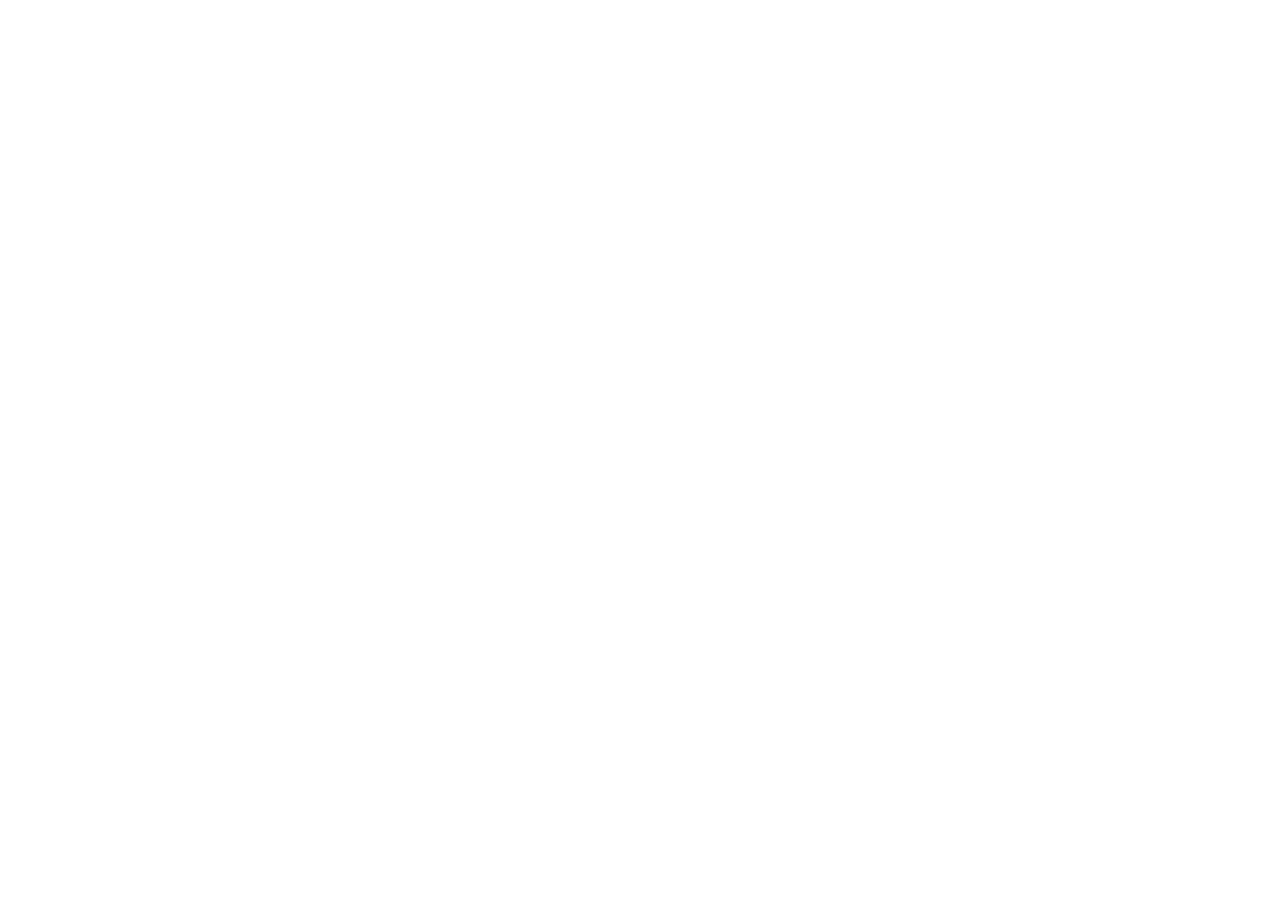
==== contact.html @ a5d6a96d "first commit" ====
<!DOCTYPE html>
<html lang="en">

<head>
    <meta charset="UTF-8">
    <meta name="viewport" content="width=device-width, initial-scale=1.0">
    <title>MMA WORLD</title>
</head>

<body>

</body>

</html>
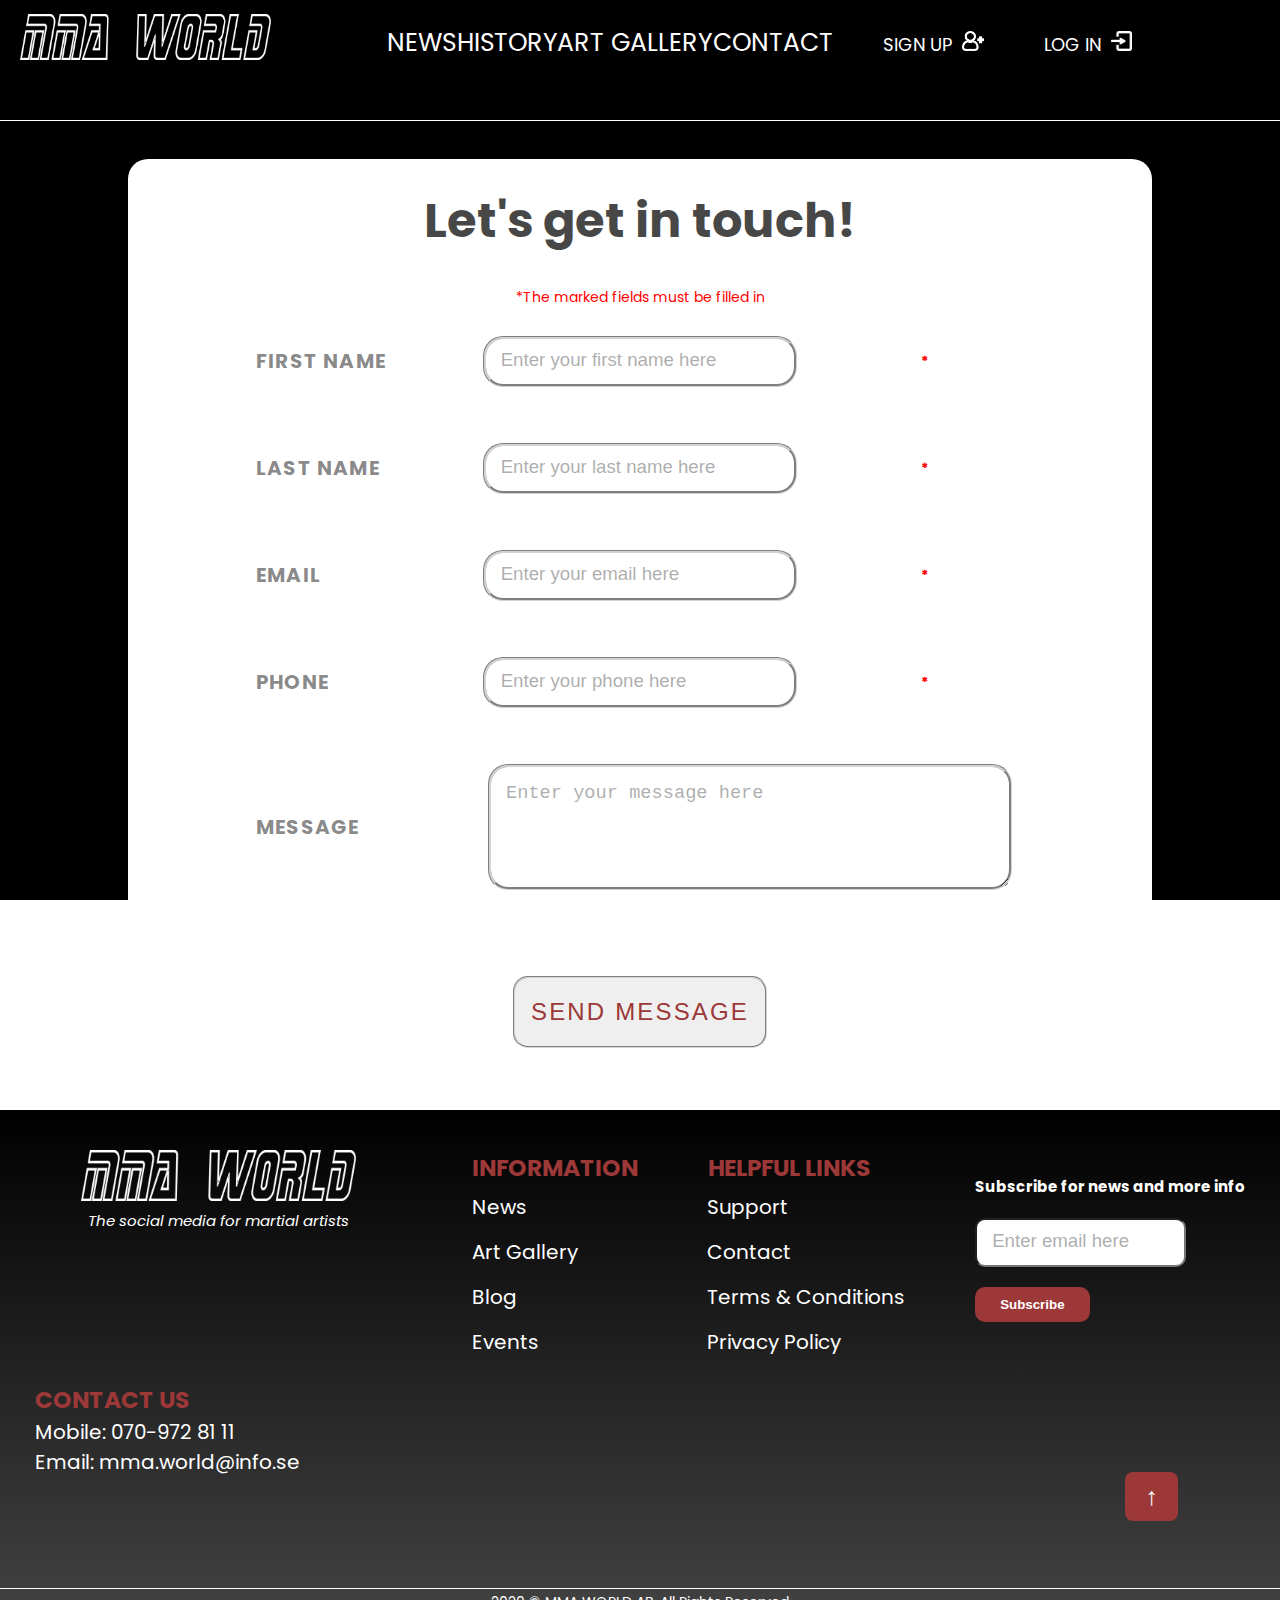
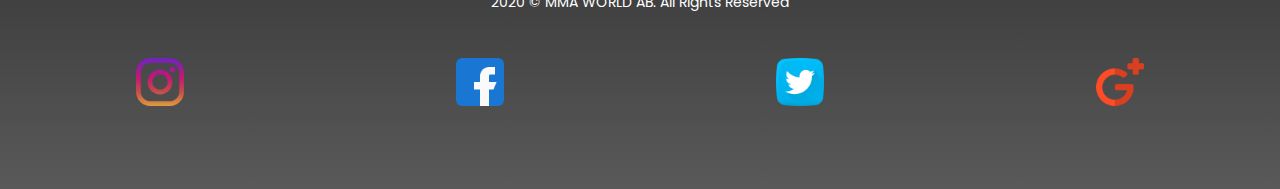
==== commit 1a7a702d: "Everything up to finsihed but no validation-form" ====
--- a/contact.html
+++ b/contact.html
@@ -4,10 +4,128 @@
 <head>
     <meta charset="UTF-8">
     <meta name="viewport" content="width=device-width, initial-scale=1.0">
+    <link rel="stylesheet" href="style.css">
+    <script src="app.js" defer></script>
+    <link href="https://fonts.googleapis.com/css2?family=Poppins:wght@400;700&display=swap" rel="stylesheet">
     <title>MMA WORLD</title>
 </head>
 
 <body>
+    <nav class="nav-bar" class="cricle">
+        <ul class="meny">
+            <li><a class="nav-links" class="logo" href="/index.html"><img class="logo-photo" src="/img/logo2.png"
+                        alt=""></a>
+            </li>
+            <li><a class="nav-links" href="news.html">News</a></li>
+            <li><a class="nav-links" href="history.html">History</a></li>
+            <li><a class="nav-links" href="artgallery.html">Art gallery</a></li>
+            <li><a class="nav-links" id="kontakt" href="contact.html">Contact</a></li>
+            <ul class="meny">
+                <li><a id="nav-links-2" href="contact.html">Sign up<img id="sign-in" src="/img/singup2.png"
+                            alt="signup"></a>
+                </li>
+                <li><a id="nav-links-3" href="contact.html">Log in<img id="sign-up" src="/img/signin.png"
+                            alt="signup"></a></li>
+            </ul>
+        </ul>
+
+    </nav>
+
+    <header>
+    </header>
+
+
+
+    <div class="border-div"></div>
+
+    <section>
+        <div class="form-container">
+
+            <h1 class="contact-header">Let's get in touch!</h1>
+
+            <p>*The marked fields must be filled in</p>
+            <!--  <div id="error"></div> -->
+            <form action="/" method="GET" id="form">
+                <ul class="flex-outer">
+                    <li>
+                        <label for="first-name">First Name</label>
+                        <input type="text" id="first-name" placeholder="Enter your first name here">
+                        <p class="star-mark">*</p>
+                    </li>
+                    <div id="error"></div>
+                    <li>
+                        <label for="last-name">Last Name</label>
+                        <input type="text" id="last-name" placeholder="Enter your last name here">
+                        <p class="star-mark">*</p>
+                    </li>
+                    <li>
+                        <label for="email">Email</label>
+                        <input type="email" id="mail" placeholder="Enter your email here">
+                        <p class="star-mark">*</p>
+                    </li>
+                    <li>
+                        <label for="phone">Phone</label>
+                        <input type="tel" id="phone" placeholder="Enter your phone here">
+                        <p class="star-mark">*</p>
+                    </li>
+                    <li>
+                        <label for="message">Message</label>
+                        <textarea rows="6" id="message" placeholder="Enter your message here"></textarea>
+                    </li>
+                    <!--  <li>
+            <p>Age</p>
+            <ul class="flex-inner">
+            </ul>
+          </li> -->
+                    <li>
+                        <button type="submit">Send Message</button>
+                    </li>
+                </ul>
+            </form>
+        </div>
+    </section>
+
+
+    <footer>
+        <div class="footer-container">
+            <div class="logo-and-about">
+                <a class="nav-links" class="logo" href="#"><img id="logo-photo-footer" src="/img/logo2.png" alt=""></a>
+                <h2>The social media for martial artists</h2>
+                <h3>Contact Us</h3>
+                <p>Mobile: 070-972 81 11</p>
+                <p>Email: mma.world@info.se</p>
+            </div>
+            <div class="information">
+                <h3>Information</h3>
+                <p>News</p><a href=""></a>
+                <p>Art Gallery</p>
+                <p>Blog</p>
+                <p>Events</p>
+            </div>
+            <div class="helpful-links">
+                <h3>helpful Links</h3>
+                <p>Support</p>
+                <p>Contact</p>
+                <p>Terms & Conditions</p>
+                <p>Privacy Policy</p>
+            </div>
+            <div class="subscribe">
+                <h4>Subscribe for news and more info</h4>
+                <form action="text">
+                    <input type="email" name="email" id="email" placeholder="Enter email here">
+                    <button id="btn-sub">Subscribe</button>
+                    <button id="top-of-site">↑</button>
+                </form>
+            </div>
+        </div>
+        <p id="all-rights">2020 © MMA WORLD AB. All Rights Reserved</p>
+        <div class="socialmedia-footer">
+            <a href="www.instagram.com"><img src="/img/instagram.png" class="social-icon" alt="instagram"></a>
+            <a href="www.instagram.com"><img src="/img/facebook.png" class="social-icon" alt="instagram"></a>
+            <a href="www.instagram.com"><img src="/img/twitter.png" class="social-icon" alt="instagram"></a>
+            <a href="www.instagram.com"><img src="/img/google-plus.png" class="social-icon" alt="instagram"></a>
+        </div>
+    </footer>
 
 </body>
 
--- a/style.css
+++ b/style.css
@@ -0,0 +1,720 @@
+html {
+    scroll-behavior: smooth;
+}
+
+* {
+    margin: 0px;
+    padding: 0px;
+    box-sizing: border-box;
+}
+
+body {
+    font-size: 20px;
+    margin: 0;
+    height: 100%;
+    background-repeat: no-repeat;
+    background-attachment: fixed;
+    font-family: 'Poppins', sans-serif; 
+    color: white;
+ /*  background: url(img/anderson.jpg) no-repeat center center fixed; 
+  -webkit-background-size: cover;
+  -moz-background-size: cover;
+  -o-background-size: cover;
+  background-size: cover; */
+  background-image: linear-gradient(rgb(0, 0, 0), rgb(0, 0, 0));
+
+    
+}
+
+#anderson{
+    width: 100%;
+    background-size: cover;
+
+}
+
+a {
+    text-decoration: none;
+}
+
+button:hover{
+    opacity: .7;
+}
+
+
+.nav-links {
+    color: white;
+    text-decoration: none;
+    text-transform: uppercase;
+}
+
+#nav-links-2, #nav-links-3{
+    list-style-type: none;
+    text-transform: uppercase;
+    color: white;
+    text-decoration: none;
+    font-size: 18px;
+}
+
+a:hover{
+    opacity: 0.8;
+}
+
+#sign-in{
+    max-width: 20%;
+    padding-left: 10px;
+}
+
+#sign-up{
+    max-width: 13%;
+    padding-left: 10px;
+}
+
+
+
+#kontakt {
+    padding-right: 50px;
+}
+
+.logo {
+    font-size: 25px;
+    padding: 7.5px 10px 7.5px 0;
+}
+
+.logo-photo {
+    max-width: 70%;
+    padding-left: 20px;
+}
+
+
+.logo-photo:hover {
+    opacity: .7;
+    transition: 1s;
+
+}
+
+.meny {
+    display: flex;
+    flex-wrap: nowrap;
+    flex-direction: row;
+    justify-content: space-between;
+    align-items: center;
+    list-style: none;
+    height: 85px;
+    font-size: 25px;
+
+}
+
+
+
+/* .content-container {
+    padding-top: 150px;
+    display: flex;
+    justify-content: center;
+    flex-wrap: wrap;
+    align-items: center;
+    align-content: center;
+    color: white;
+}
+
+.historia-header {
+    font-size: 60px;
+    padding-right: 150px;
+}
+
+.para-text {
+    max-width: 900px;
+    font-size: 25px; */
+
+.section-container {
+    display: flex;
+    flex-direction: column;
+    align-items: center;
+    max-width: 1200px;
+    margin: 0 auto;
+    color: white;
+}
+
+.header-mainpage {
+    padding-top: 10px;
+    font-size: 80px;
+/*     text-shadow: 4px 5px 7px #ffffff, 6px 3px 3px #ffffff; */
+}
+
+.gloves {
+    max-width: 10%;
+}
+.gloves:hover {
+    position:relative;
+    top:25px;
+    height:auto;
+    display:block;
+    opacity: 0.8;
+    z-index:999;
+}
+
+.boxing-link{
+    display: flex;
+    justify-content: center;
+    width: 100%;
+    padding-top: 65px;
+}
+
+#rumble2 {
+    padding-top: 900px;
+}
+
+p {
+    display: flex;
+    justify-content: center;
+    color: white;
+    margin: 0 auto;
+    font-size: 2rem;
+}
+
+.img-container{
+    position: absolute;
+    z-index: -1;
+    top: 0;
+    left: 0;
+}
+
+.conor-container {
+    position: absolute;
+    z-index: -1;
+    top: 1400px;
+}
+
+.header-2 {
+    font-size: 3rem;
+    padding-left: 690px;
+}
+
+#rumble{
+    max-width: 1500px;
+    padding-top: 25px;
+    padding-left: 255px;
+    margin:  auto;
+    display: flex;
+    flex-wrap: wrap;
+}
+
+.forget{
+    padding-top: 35px;
+    margin-left: 0;
+    
+}
+.sign-up-img{
+    padding-top: 5px;
+    padding-right: 250px;
+
+}
+
+
+.sign-up-img:hover {
+    position:relative;
+    top:2px;
+    height:auto;
+    display:block;
+    opacity: 0.5;
+    z-index:999;
+
+}
+
+/* SVG ANIMATION */
+.svg-container {
+    text-align: center;
+}
+
+#glv-main {
+    animation: glove 4s ease-in-out infinite alternate;
+    transform-origin: center;
+  /*   transform-box: fill-box; */
+}
+
+
+@keyframes glove {
+    from {
+        transform: rotateX(40deg);
+    }
+
+    to {
+        transform: scaleX(0deg);
+    }
+}
+
+
+#arrow-down-1 {
+    animation: arrow .8s ease-in-out infinite alternate;
+    transform-origin: bottom;
+  /*   transform-box: fill-box; */
+}
+
+
+@keyframes arrow {
+    from {
+        transform: translateY(0%)
+    }
+
+    to {
+        transform: translateY(10%);
+    }
+}
+
+
+
+
+
+
+/* Sut på SVG animation */
+
+.section-2{
+    margin-top: 450px;
+    height: 100vh;
+    background-color: black;
+}
+
+footer {
+   background-image: linear-gradient(black
+     , rgba(20, 20, 20, 0.705));
+    height: 680px;
+    text-align: center;
+/*     border-top: groove white 1px; */
+}
+
+.footer-container{
+    display: flex;
+    justify-content: space-around;
+    height: 480px;
+    border-top: groove white 1px;
+    border-bottom: groove white 1px;
+    max-width: 1400px;
+    margin: 0 auto;
+    padding-top: 40px;
+}
+
+#logo-photo-footer{
+    max-width: 75%;
+}
+
+h3 {
+    color: rgb(156, 56, 56);
+    text-transform: uppercase;
+}
+
+div.helpful-links > h3{
+    padding-right: 35px;
+}
+
+div.information > p, div.helpful-links > p {
+    display: flex;
+    justify-content: flex-start;
+    font-size: 20px;
+    line-height: 2.8rem;
+}
+
+div.logo-and-about > h2{
+    font-size: 15px;
+    font-style: italic;
+    font-weight: normal;
+}
+
+div.logo-and-about > h3 {
+    display: flex;
+    justify-content: flex-start;
+    padding-top: 150px;
+}
+
+div.logo-and-about > p {
+    display: flex;
+    justify-content: flex-start;
+    font-size: 20px;
+}
+
+#all-rights{
+    font-size: 14px;
+    padding-top: 3px;
+}
+
+.subscribe {
+    padding-top: 25px;
+    display: flex;
+    flex-direction: column;
+    align-content: flex-start;
+    align-items: flex-start;
+}
+
+h4{
+    font-size: 15px;
+
+}
+
+#email{
+    display: flex;
+    margin: 20px 0px;
+    padding: 15px;
+    border-radius: 10px;
+}
+
+#top-of-site{
+display: flex;
+margin-top: 150px;
+margin-left: 150px;
+padding: 10px 20px;
+background-color: rgb(156, 56, 56);
+color: white;
+border: none;
+font-size: 25px;
+border-radius: 8px;
+}
+
+#btn-sub {
+    display: flex;
+    padding: 10px 25px;
+    border-radius: 10px;
+    background-color: rgb(156, 56, 56);
+    color: white;
+    font-weight: bold;
+    border: none;
+}
+
+.socialmedia-footer{
+    display: flex;
+    justify-content: space-evenly;
+}
+
+.social-icon{
+    padding-top: 45px;
+    width: 15%;
+}
+
+
+
+/* Följande regler är fokuserat mot designen på "contact" fliken. */
+
+.contact-header {
+  /*   color: black; */
+    color: rgba(0, 0, 0, 0.719);
+    text-align: center;
+    margin-bottom: 30px;
+    font-size: 3rem;
+}
+
+.flex-outer li,
+.flex-inner {
+  display: flex;
+  align-items: center;
+}
+.flex-outer > li > label,
+.flex-outer li p {
+  flex: 1 0 120px;
+  max-width: 220px;
+}
+ 
+.flex-outer > li > label + *,
+.flex-inner {
+  flex: 1 0 220px;
+  border: solid rgb(0, 0, 0) 1px;
+}
+
+.flex-outer li button {
+    margin: 50px auto;
+    padding: 20px 16px;
+    font-size: 1.5rem;
+    border: groove lightgray 2px;
+/*     background: rgb(255, 255, 255); */
+    color: rgb(0, 0, 0);
+    color: rgb(156, 56, 56);
+    text-transform: uppercase;
+    letter-spacing: .09em;
+    border-radius: 15px;
+  }
+
+  .form-container {
+    width: 80%;
+    max-width: 1200px;
+    height: 100vh;
+    margin: 50px auto;
+    margin-top: 3%;
+    background: rgb(255, 255, 255);
+  /*   background: rgba(156, 56, 56, 0.685); */
+    padding: 2%;
+    border-radius: 20px;
+  }
+
+  .border-div {
+      padding-top: 35px;
+      border-bottom: groove white 1px;
+      width: 1400px;
+      margin: 0 auto;
+  }
+
+  .flex-outer,
+.flex-inner {
+  list-style-type: none;
+  padding: 0;
+}
+
+.flex-outer {
+    max-width: 800px;
+    margin: 0 auto;
+  }
+
+  .flex-outer li label,
+.flex-outer li {
+  padding: 8px;
+  font-weight: bold;
+  letter-spacing: .06em;
+  text-transform: uppercase;
+   color: rgba(7, 7, 7, 0.486);
+}
+
+.flex-outer li input:not([type='checkbox']),
+.flex-outer li textarea {
+  padding: 15px;
+  border: groove lightgray 3px;
+  margin: 20px;
+  border-radius: 20px;
+}
+
+::placeholder {
+    color: rgba(102, 102, 102, 0.534);
+    font-size: 1.4em;
+}
+
+.form-container > p, .star-mark{
+    color: rgb(255, 0, 0);
+    font-size: 14px;
+}
+
+#error {
+     color: rgb(255, 0, 0);
+    font-style: italic;
+    font-size: 14px;
+    margin-left: 250px;
+
+}
+
+/* Regler för contact form slut */
+
+/* Fortsatta regeler för main-page */
+
+.section-2-container{
+    display: flex;
+    flex-wrap: wrap;
+    justify-content: space-around;
+    max-width: 1400px;
+    margin: auto;
+}
+
+
+.section-2-container > h1{
+    padding-bottom: 50px;
+    font-size: 50px;
+    z-index: 1;
+}
+
+.section-2-container > P{
+    z-index: 1;
+}
+.section-2-container > img{
+    position: absolute;
+    padding: 390px 0px 0px 100px;
+
+}
+
+#waiting-for{
+   position: absolute;
+   top: 3000px;
+   left: 300px;
+    font-size: 39px;
+
+}
+
+
+/* svg arrow */
+
+.svg-container-2 {
+    position: absolute;
+   /*  top: 210%; */
+   top: 2000px;
+    left: 46%;
+}
+
+/* end of arrow */
+
+
+
+
+
+/* Css regeler för "news" fliken */
+
+.ufc-poster {
+ /*    margin: 0 auto; */
+    background-size: cover;
+    width: 100%;
+    position: absolute;
+    z-index: -1;
+}
+
+.header-news {
+    display: flex;
+    align-items: center;
+    background-color: rgba(0, 0, 0, 0.842);
+    flex-direction: column;
+    height: 136vh;
+}
+
+.header-news > h1 {
+    padding-top: 50px;
+  font-size: 95px;
+}
+
+.articel-news{
+    display: flex;
+    flex-direction: column;
+}
+
+.articel-news > h1{
+    color:black;
+    margin: 0 auto;
+    font-size: 50px;
+}   
+
+.articel-news > p {
+    color: black;
+    font-size: 25px;
+    padding-top: 50px;
+    max-width: 1600px;
+}
+
+.news-main {
+    display: flex;
+    flex-wrap: wrap;
+    align-content: center;
+    justify-content: center;
+    align-items: center;
+    background-color: white;
+    height:240vh;
+}
+
+.float-img {
+    width: 25%;
+    float: left;
+    margin-right: 60px;
+}
+
+.float-img-2 {
+    width: 20%;
+    height: 20%;
+    margin-left: 1000px;
+}
+
+
+
+
+
+
+
+
+
+
+
+
+
+
+/* media query för mobil anpassning */
+
+@media (min-width: 600px) {
+    .main-art {
+        display: grid;
+        grid-template-columns: 1fr 1fr 1fr 1fr 1fr 1fr;
+         grid-gap: 10px 10px;
+
+    }
+
+    .info-img{
+        grid-column: span 1;
+        grid-row: span 1;
+    }
+
+    .figure{
+        grid-column: span 2;
+        grid-row: span 2;
+    }
+    .figure3{
+        grid-column: span 2;
+        grid-row: span 2;
+    }
+    .figure6{
+        grid-column: span 2;
+    }
+    .figure7{
+        grid-column: span 2;
+        grid-row: span 2;
+    }
+    .figure8{
+        grid-column: span 2;
+        grid-row: span 2;
+    }
+    .figure9{
+        grid-column: span 2;
+        grid-row: span 2;
+    }
+    .figure10{
+        grid-column: span 2;
+        grid-row: span 2;
+    }
+   
+    .figure11{
+        grid-column: span 2;
+    }
+    .figure12{
+        grid-column: span 1;
+        grid-row: span 1;
+    }
+    .figure13{
+        grid-column: span 1;
+        grid-row: span 1;
+    }
+    .figure14{
+        grid-column: span 1;
+        grid-row: span 1;
+    }
+    .figure15{
+        grid-column: span 1;
+        grid-row: span 1;
+    }
+ }
+
+ /* Avlustar media query */
+
+
+
+
+
+
+ /*  Css för "art gallery" */
+
+
+.figure-img {
+    display: block;
+    width: 100%;
+    height: 100%;
+    object-fit: cover;
+}
+
+.info-img {
+    padding: 40px;
+
+}
+
+
+.main-art { 
+    max-width: 1400px;
+    margin: 100px auto;
+    border: solid rgba(156, 56, 56) 10px;
+    background-color: rgba(156, 56, 56);
+}
+
+
+/* Avlsutar CSS för art gallery */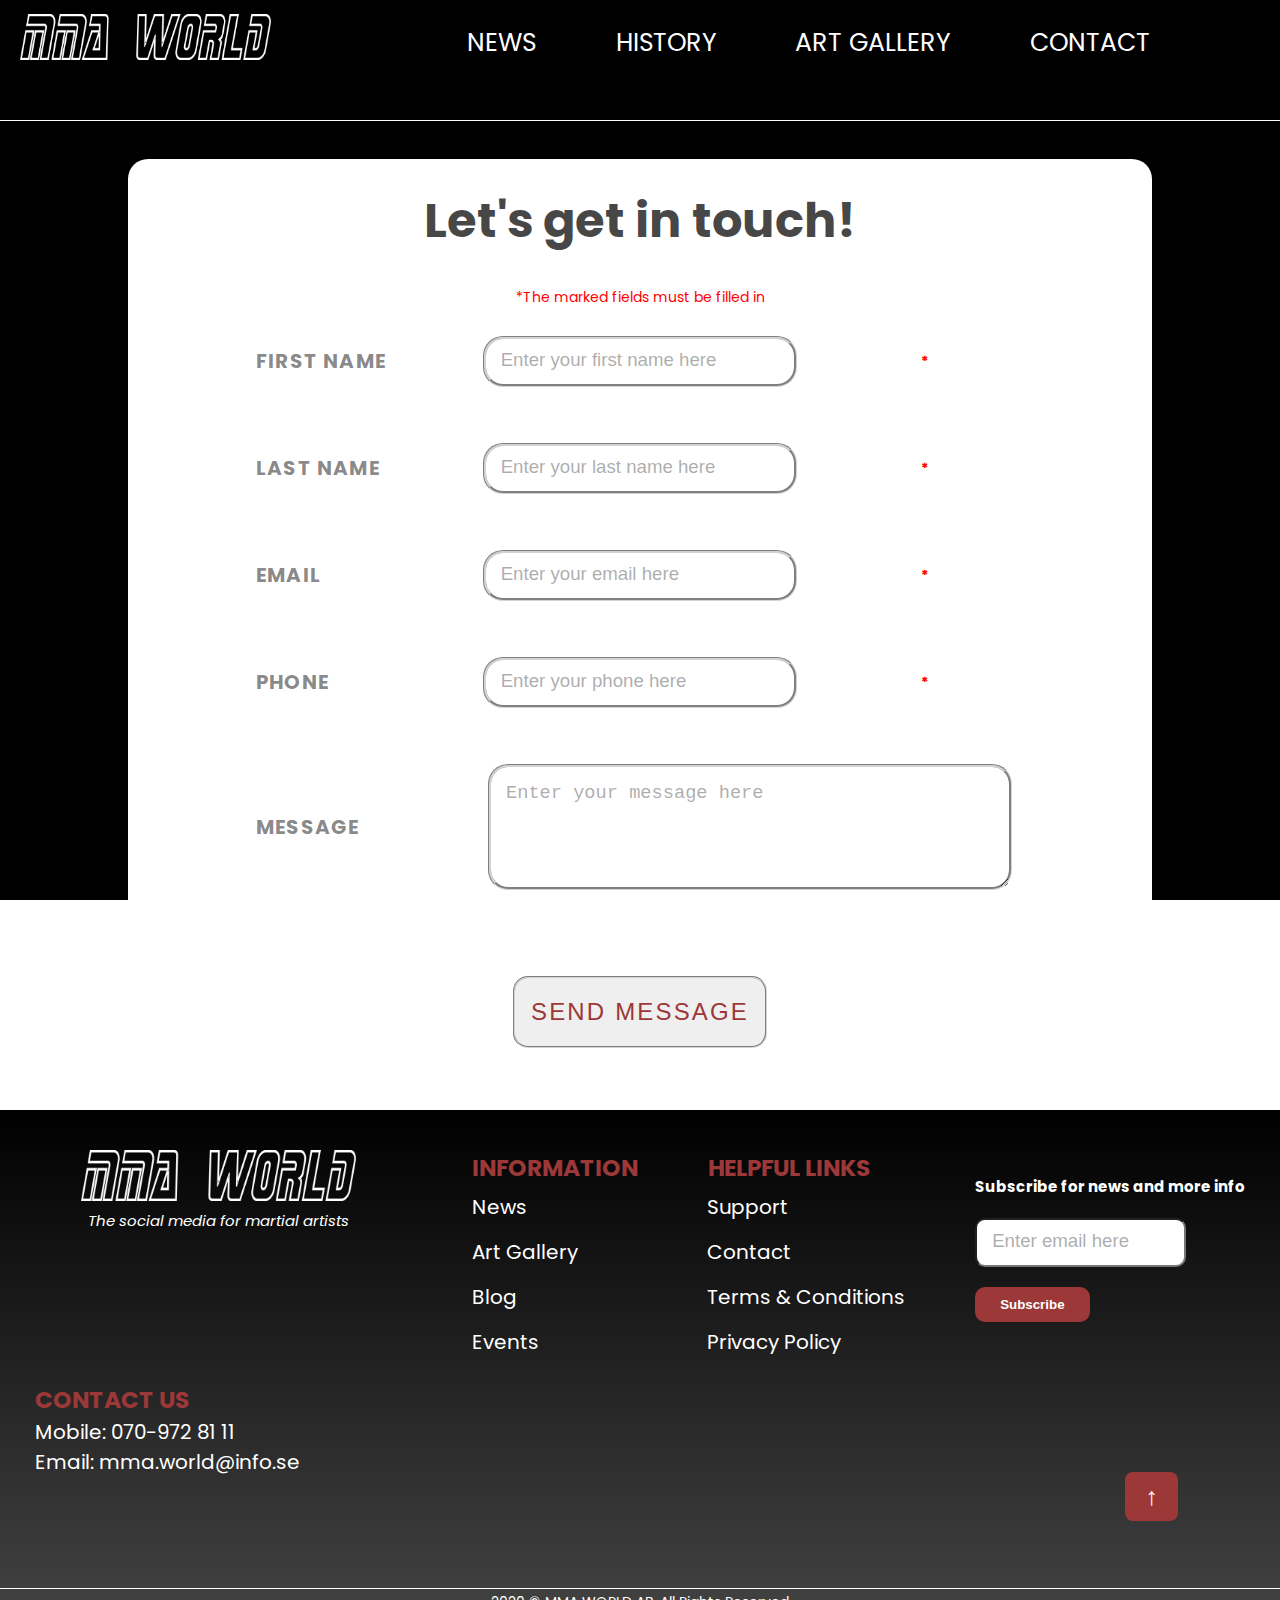
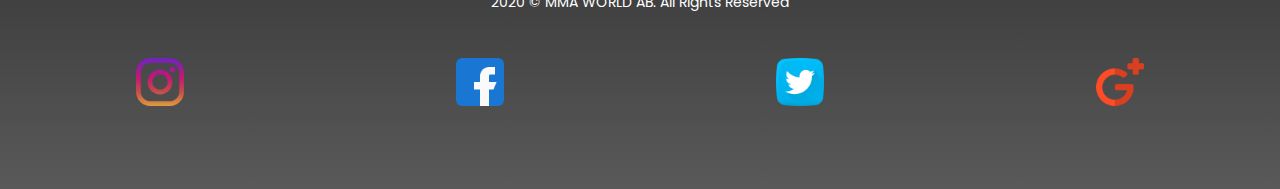
==== commit f257a2b8: "wroking validation and added media query" ====
--- a/contact.html
+++ b/contact.html
@@ -5,9 +5,9 @@
     <meta charset="UTF-8">
     <meta name="viewport" content="width=device-width, initial-scale=1.0">
     <link rel="stylesheet" href="style.css">
-    <script src="app.js" defer></script>
     <link href="https://fonts.googleapis.com/css2?family=Poppins:wght@400;700&display=swap" rel="stylesheet">
     <title>MMA WORLD</title>
+    <script src="app.js" defer></script>
 </head>
 
 <body>
@@ -31,9 +31,9 @@
 
     </nav>
 
+
     <header>
     </header>
-
 
 
     <div class="border-div"></div>
@@ -45,27 +45,28 @@
 
             <p>*The marked fields must be filled in</p>
             <!--  <div id="error"></div> -->
-            <form action="/" method="GET" id="form">
+            <form name="myForm" action="index" onsubmit="return validateForm()" method="post" id="form">
                 <ul class="flex-outer">
                     <li>
+                        <div id="error-message"></div>
                         <label for="first-name">First Name</label>
-                        <input type="text" id="first-name" placeholder="Enter your first name here">
+                        <input type="text" id="first-name" name="fname" placeholder="Enter your first name here">
                         <p class="star-mark">*</p>
                     </li>
                     <div id="error"></div>
                     <li>
                         <label for="last-name">Last Name</label>
-                        <input type="text" id="last-name" placeholder="Enter your last name here">
+                        <input type="text" id="last-name" name="lname" placeholder="Enter your last name here">
                         <p class="star-mark">*</p>
                     </li>
                     <li>
                         <label for="email">Email</label>
-                        <input type="email" id="mail" placeholder="Enter your email here">
+                        <input type="email" id="mail" name="email" placeholder="Enter your email here">
                         <p class="star-mark">*</p>
                     </li>
                     <li>
                         <label for="phone">Phone</label>
-                        <input type="tel" id="phone" placeholder="Enter your phone here">
+                        <input type="tel" id="phone" name="number" placeholder="Enter your phone here">
                         <p class="star-mark">*</p>
                     </li>
                     <li>
@@ -78,7 +79,7 @@
             </ul>
           </li> -->
                     <li>
-                        <button type="submit">Send Message</button>
+                        <button value="submit" type="submit">Send Message</button>
                     </li>
                 </ul>
             </form>
@@ -126,7 +127,6 @@
             <a href="www.instagram.com"><img src="/img/google-plus.png" class="social-icon" alt="instagram"></a>
         </div>
     </footer>
-
 </body>
 
 </html>--- a/style.css
+++ b/style.css
@@ -186,7 +186,7 @@
 
 .header-2 {
     font-size: 3rem;
-    padding-left: 690px;
+    padding-left: 25%;
 }
 
 #rumble{
@@ -611,17 +611,6 @@
 
 
 
-
-
-
-
-
-
-
-
-
-
-
 /* media query för mobil anpassning */
 
 @media (min-width: 600px) {
@@ -686,6 +675,63 @@
     }
  }
 
+
+  @media screen and (max-width: 1350px) {
+    #nav-links-2, #nav-links-3 {
+      display: none;
+    }
+}
+  @media screen and (max-width: 900px) {
+    .nav-links {
+      font-size: 18px;
+    }
+    .header-mainpage {
+        font-size: 25px;
+    }
+    p {
+        font-size: 18px;
+    }
+    #rumble2 {
+        padding-top: 230px;
+    }
+    #rumble {
+        padding-left: 150px;
+    }
+}
+  @media screen and (max-width: 1000px) {
+    #logo-nav {
+      max-width: 15%;
+      padding: 0px;
+      margin: 0px;
+       }
+    }
+  @media screen and (max-width: 1300px) {
+    #section-one > p, #section-one > h2 {
+      width: 80%;
+      margin: 0 auto;
+       }
+    }
+  @media screen and (max-width: 1300px) {
+    .conor-container, #rumble > a {
+      display: none;
+       }
+    }
+
+  @media screen and (max-width: 2000px) {
+    .section-2-container > img {
+      display: none;
+       }
+    }
+  @media screen and (max-width: 1250px) {
+    .header-mainpage {
+      font-size: 45px;
+    }
+    .svg-container, .svg-container-2 {
+        display: none;
+    }
+
+}
+
  /* Avlustar media query */
 
 
@@ -717,4 +763,4 @@
 }
 
 
-/* Avlsutar CSS för art gallery */+/* Avlsutar CSS för art gallery */ 
